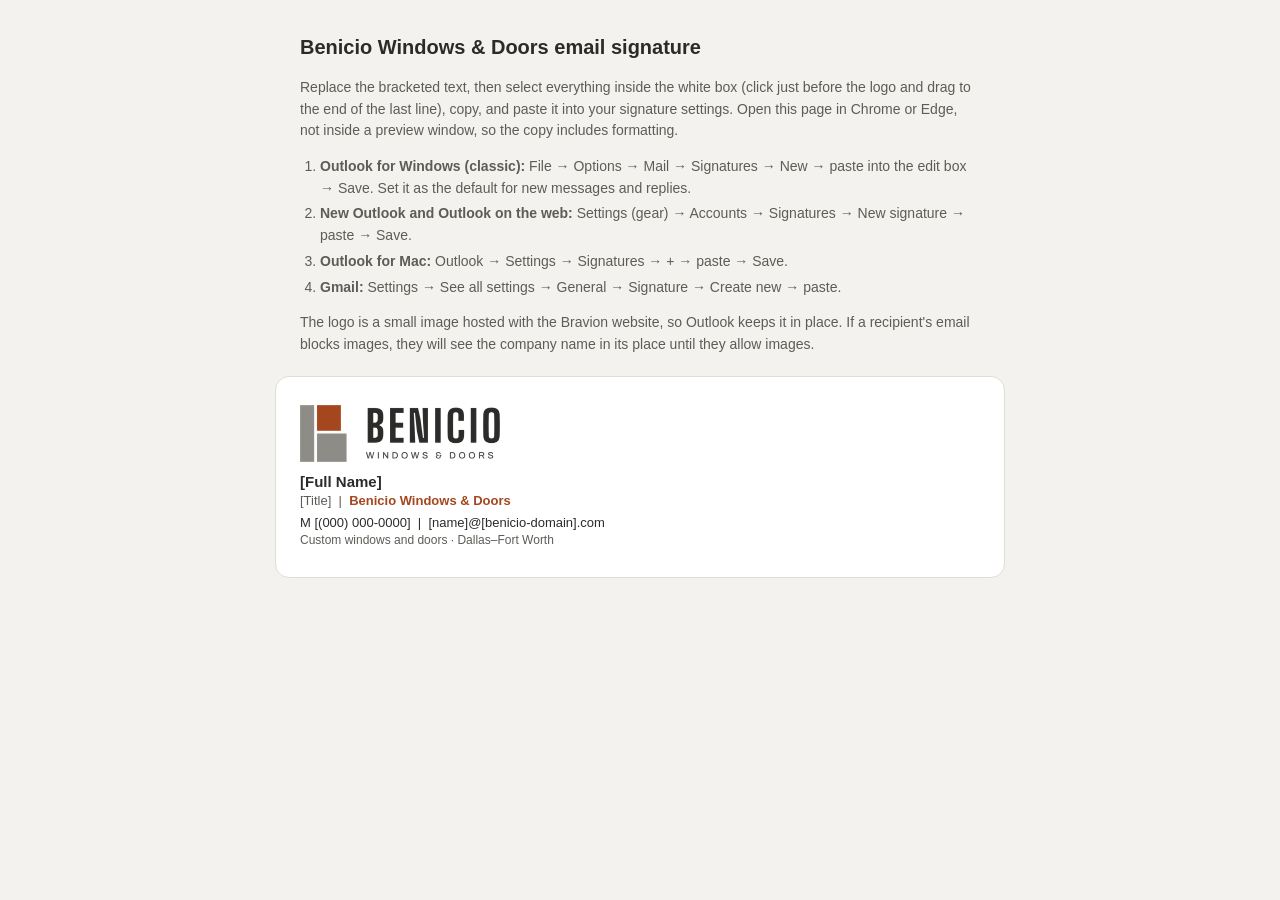
==== signatures/benicio.html @ eb032cf1 "Add email signature pages Co-Authored-By: Claude Opus 5.5 (1M context) <noreply@anthropic.com> Claud" ====
<!doctype html>
<html lang="en"><head><meta charset="utf-8"><meta name="viewport" content="width=device-width,initial-scale=1"><meta name="color-scheme" content="light"><meta name="robots" content="noindex,nofollow">
<title>Benicio Email Signature</title>
<style>
  body{margin:0;background:#F4F2EE;font-family:Arial,Helvetica,sans-serif;color:#2B2B2A}
  .how{max-width:680px;margin:32px auto 0;padding:0 16px;font-size:14px;line-height:1.55;color:#5E5C57}
  .how h1{font-size:20px;color:#2B2B2A;margin:0 0 8px}
  .how ol{padding-left:20px;margin:8px 0} .how li{margin-bottom:4px}
  .card{max-width:680px;margin:20px auto 48px;background:#fff;border:1px solid #E2DDD3;border-radius:14px;padding:28px 24px}
</style></head>
<body>
<div class="how">
  <h1>Benicio Windows &amp; Doors email signature</h1>
  <p>Replace the bracketed text, then select everything inside the white box (click just before the logo and drag to the end of the last line), copy, and paste it into your signature settings. Open this page in Chrome or Edge, not inside a preview window, so the copy includes formatting.</p>
  <ol>
    <li><b>Outlook for Windows (classic):</b> File → Options → Mail → Signatures → New → paste into the edit box → Save. Set it as the default for new messages and replies.</li>
    <li><b>New Outlook and Outlook on the web:</b> Settings (gear) → Accounts → Signatures → New signature → paste → Save.</li>
    <li><b>Outlook for Mac:</b> Outlook → Settings → Signatures → + → paste → Save.</li>
    <li><b>Gmail:</b> Settings → See all settings → General → Signature → Create new → paste.</li>
  </ol>
  <p>The logo is a small image hosted with the Bravion website, so Outlook keeps it in place. If a recipient's email blocks images, they will see the company name in its place until they allow images.</p>
</div>
<div class="card">
<!-- SIGNATURE START -->
<table cellpadding="0" cellspacing="0" border="0" role="presentation" style="border-collapse:collapse;font-family:Arial,Helvetica,sans-serif;color:#2B2B2A">
  <tr><td style="padding:0 0 10px 0"><img src="https://wrighteous27.github.io/bravion-site/brand/email/benicio-signature-logo.png" width="200" height="57" alt="Benicio Windows &amp; Doors" style="display:block;width:200px;height:57px;border:0"></td></tr>
  <tr><td style="font-family:Arial,Helvetica,sans-serif;font-size:15px;line-height:20px;font-weight:bold;color:#2B2B2A">[Full Name]</td></tr>
  <tr><td style="font-family:Arial,Helvetica,sans-serif;font-size:13px;line-height:18px;color:#5E5C57">[Title] &nbsp;|&nbsp; <span style="color:#A4471F;font-weight:bold">Benicio Windows &amp; Doors</span></td></tr>
  <tr><td style="font-family:Arial,Helvetica,sans-serif;font-size:13px;line-height:18px;color:#2B2B2A;padding-top:4px">M [(000) 000-0000] &nbsp;|&nbsp; <a href="mailto:[name]@[benicio-domain].com" style="color:#2B2B2A;text-decoration:none">[name]@[benicio-domain].com</a></td></tr>
  <tr><td style="font-family:Arial,Helvetica,sans-serif;font-size:12px;line-height:17px;color:#5E5C57">Custom windows and doors &middot; Dallas&ndash;Fort Worth</td></tr>
</table>
<!-- SIGNATURE END -->
</div>
</body></html>
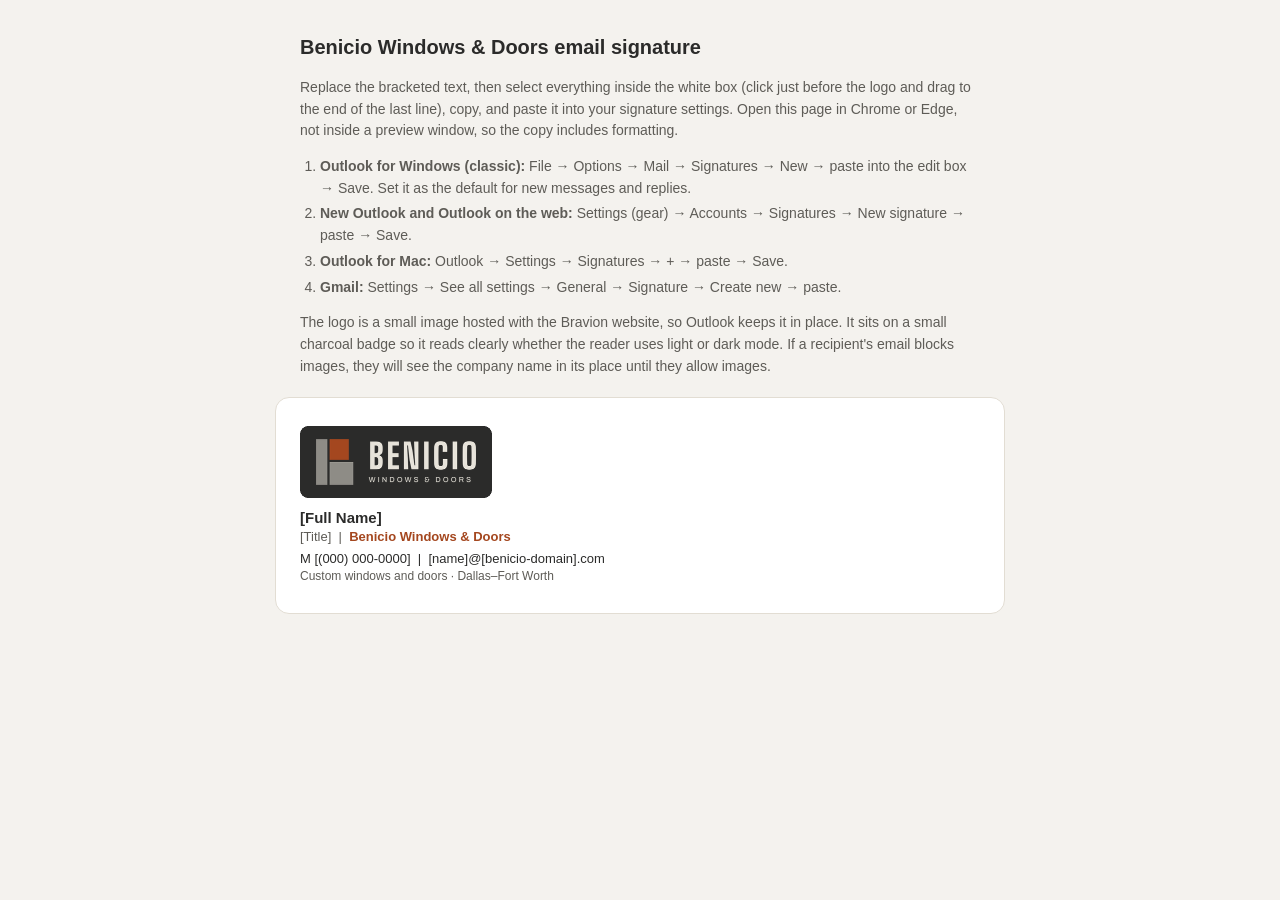
==== commit b82a23fd: "Email logos on charcoal badge for light and dark mode Co-Authored-By: Claude Opus 5.5 (1M context) <" ====
--- a/signatures/benicio.html
+++ b/signatures/benicio.html
@@ -18,12 +18,12 @@
     <li><b>Outlook for Mac:</b> Outlook → Settings → Signatures → + → paste → Save.</li>
     <li><b>Gmail:</b> Settings → See all settings → General → Signature → Create new → paste.</li>
   </ol>
-  <p>The logo is a small image hosted with the Bravion website, so Outlook keeps it in place. If a recipient's email blocks images, they will see the company name in its place until they allow images.</p>
+  <p>The logo is a small image hosted with the Bravion website, so Outlook keeps it in place. It sits on a small charcoal badge so it reads clearly whether the reader uses light or dark mode. If a recipient's email blocks images, they will see the company name in its place until they allow images.</p>
 </div>
 <div class="card">
 <!-- SIGNATURE START -->
 <table cellpadding="0" cellspacing="0" border="0" role="presentation" style="border-collapse:collapse;font-family:Arial,Helvetica,sans-serif;color:#2B2B2A">
-  <tr><td style="padding:0 0 10px 0"><img src="https://wrighteous27.github.io/bravion-site/brand/email/benicio-signature-logo.png" width="200" height="57" alt="Benicio Windows &amp; Doors" style="display:block;width:200px;height:57px;border:0"></td></tr>
+  <tr><td style="padding:0 0 10px 0"><img src="https://wrighteous27.github.io/bravion-site/brand/email/benicio-signature-logo.png?v=2" width="192" height="72" alt="Benicio Windows &amp; Doors" style="display:block;width:192px;height:72px;border:0"></td></tr>
   <tr><td style="font-family:Arial,Helvetica,sans-serif;font-size:15px;line-height:20px;font-weight:bold;color:#2B2B2A">[Full Name]</td></tr>
   <tr><td style="font-family:Arial,Helvetica,sans-serif;font-size:13px;line-height:18px;color:#5E5C57">[Title] &nbsp;|&nbsp; <span style="color:#A4471F;font-weight:bold">Benicio Windows &amp; Doors</span></td></tr>
   <tr><td style="font-family:Arial,Helvetica,sans-serif;font-size:13px;line-height:18px;color:#2B2B2A;padding-top:4px">M [(000) 000-0000] &nbsp;|&nbsp; <a href="mailto:[name]@[benicio-domain].com" style="color:#2B2B2A;text-decoration:none">[name]@[benicio-domain].com</a></td></tr>
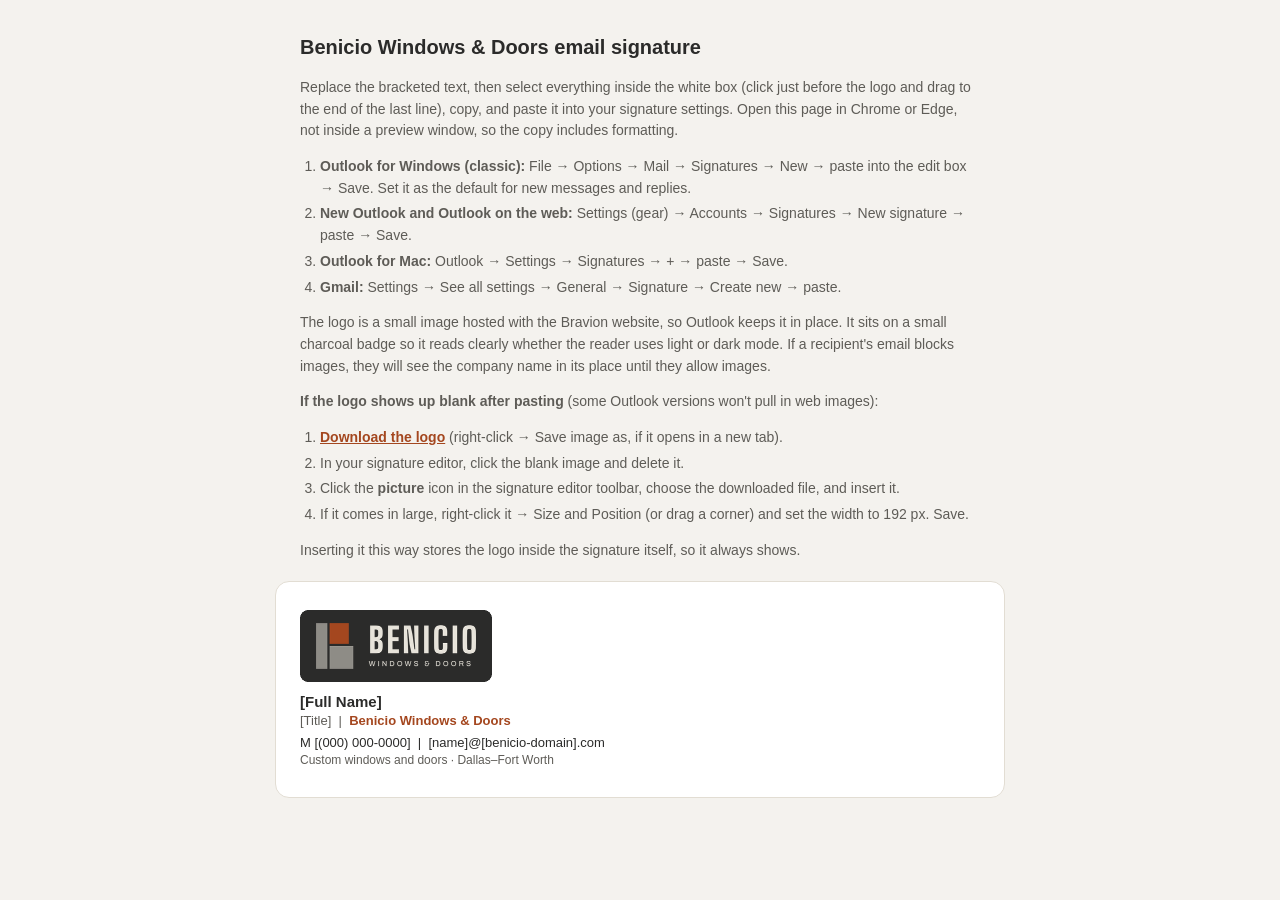
==== commit b558f139: "Signature pages: logo download and insert steps for Outlook Co-Authored-By: Claude Opus 5.5 (1M cont" ====
--- a/signatures/benicio.html
+++ b/signatures/benicio.html
@@ -19,11 +19,19 @@
     <li><b>Gmail:</b> Settings → See all settings → General → Signature → Create new → paste.</li>
   </ol>
   <p>The logo is a small image hosted with the Bravion website, so Outlook keeps it in place. It sits on a small charcoal badge so it reads clearly whether the reader uses light or dark mode. If a recipient's email blocks images, they will see the company name in its place until they allow images.</p>
+  <p><b>If the logo shows up blank after pasting</b> (some Outlook versions won't pull in web images):</p>
+  <ol>
+    <li><a href="https://wrighteous27.github.io/bravion-site/brand/email/benicio-email-badge.png" download style="color:#A4471F;font-weight:bold">Download the logo</a> (right-click → Save image as, if it opens in a new tab).</li>
+    <li>In your signature editor, click the blank image and delete it.</li>
+    <li>Click the <b>picture</b> icon in the signature editor toolbar, choose the downloaded file, and insert it.</li>
+    <li>If it comes in large, right-click it → Size and Position (or drag a corner) and set the width to 192 px. Save.</li>
+  </ol>
+  <p>Inserting it this way stores the logo inside the signature itself, so it always shows.</p>
 </div>
 <div class="card">
 <!-- SIGNATURE START -->
 <table cellpadding="0" cellspacing="0" border="0" role="presentation" style="border-collapse:collapse;font-family:Arial,Helvetica,sans-serif;color:#2B2B2A">
-  <tr><td style="padding:0 0 10px 0"><img src="https://wrighteous27.github.io/bravion-site/brand/email/benicio-signature-logo.png?v=2" width="192" height="72" alt="Benicio Windows &amp; Doors" style="display:block;width:192px;height:72px;border:0"></td></tr>
+  <tr><td style="padding:0 0 10px 0"><img src="https://wrighteous27.github.io/bravion-site/brand/email/benicio-email-badge.png" width="192" height="72" alt="Benicio Windows &amp; Doors" style="display:block;width:192px;height:72px;border:0"></td></tr>
   <tr><td style="font-family:Arial,Helvetica,sans-serif;font-size:15px;line-height:20px;font-weight:bold;color:#2B2B2A">[Full Name]</td></tr>
   <tr><td style="font-family:Arial,Helvetica,sans-serif;font-size:13px;line-height:18px;color:#5E5C57">[Title] &nbsp;|&nbsp; <span style="color:#A4471F;font-weight:bold">Benicio Windows &amp; Doors</span></td></tr>
   <tr><td style="font-family:Arial,Helvetica,sans-serif;font-size:13px;line-height:18px;color:#2B2B2A;padding-top:4px">M [(000) 000-0000] &nbsp;|&nbsp; <a href="mailto:[name]@[benicio-domain].com" style="color:#2B2B2A;text-decoration:none">[name]@[benicio-domain].com</a></td></tr>
